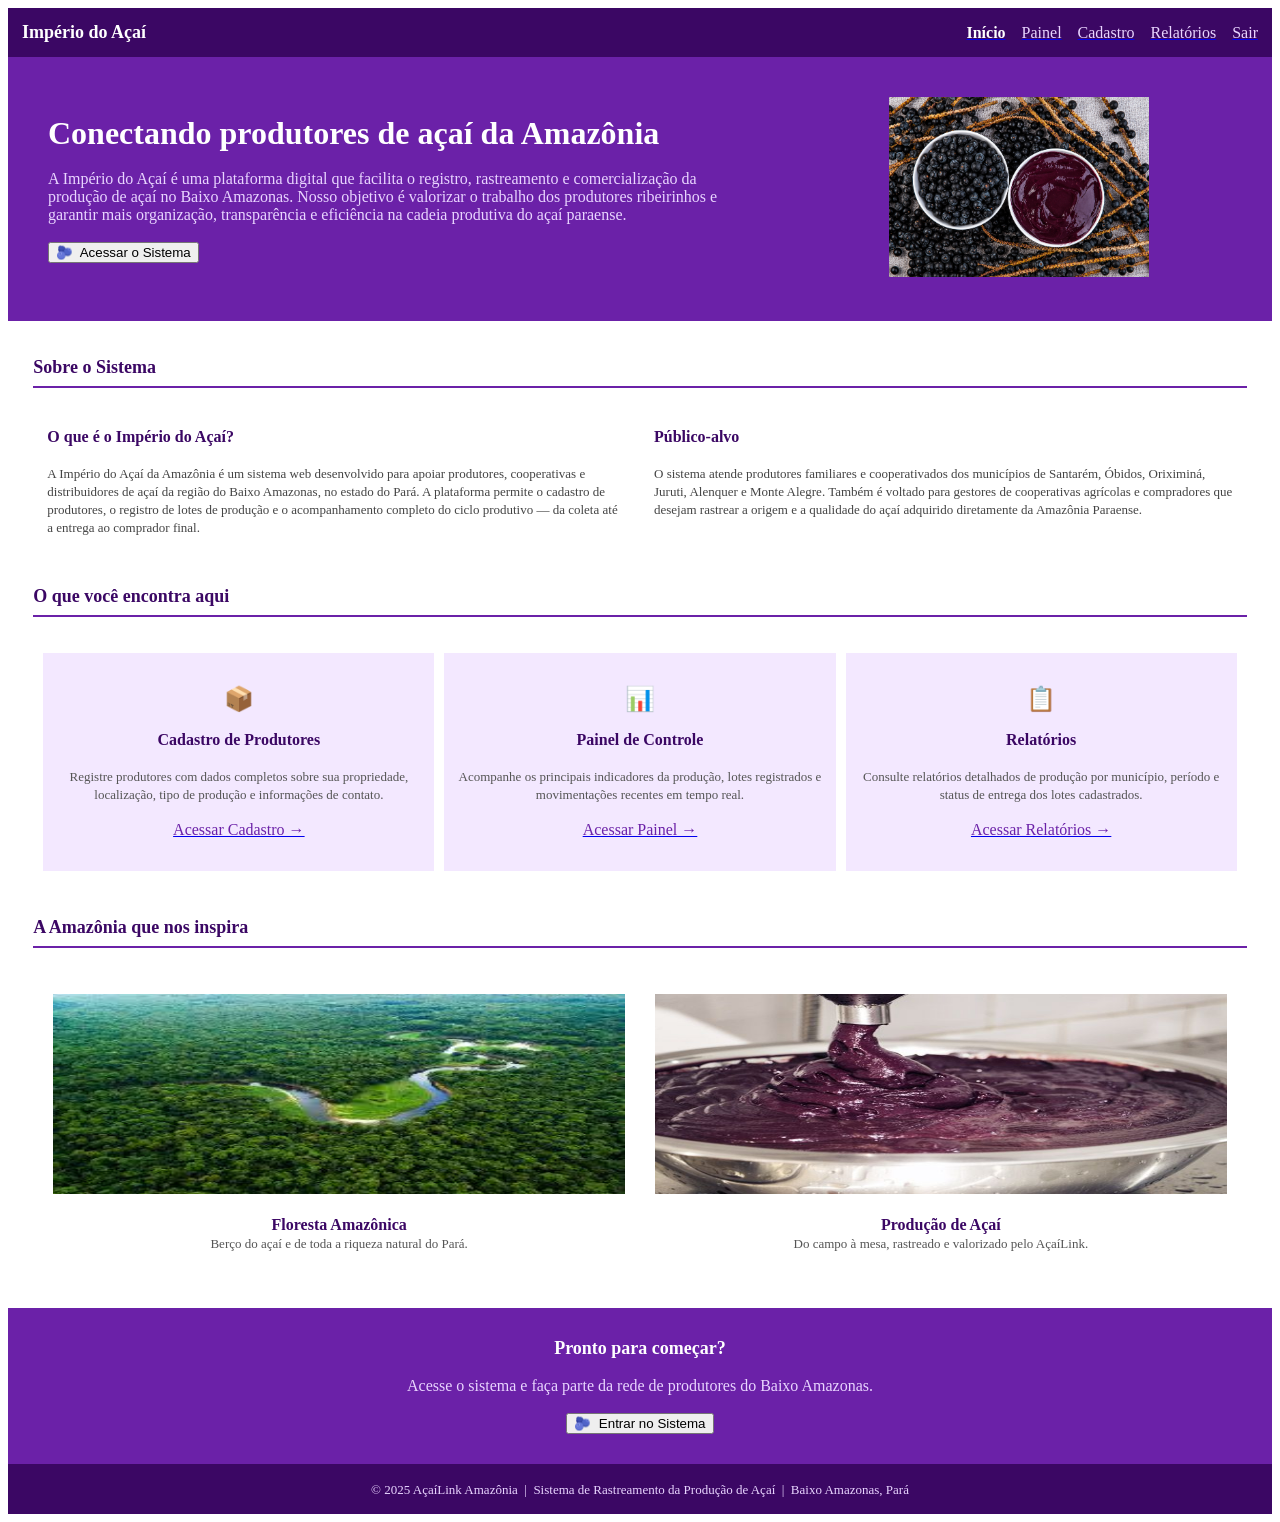
==== index.html @ d259d7e4 "troca do nome do site e reformulação da tela de inicior" ====
<!DOCTYPE html>
<html lang="pt-BR">
<head>
  <meta charset="UTF-8"/>
  <meta name="viewport" content="width=device-width, initial-scale=1.0"/>
  <title>Império do Açaí - Início</title>
</head>
<body bgcolor="#ffffff">

  <!-- NAVBAR -->
  <table width="100%" bgcolor="#3b0764" cellpadding="14" cellspacing="0">
    <tr>
      <td><font color="white" size="4"><b>Império do Açaí</b></font></td>
      <td align="right">
        <a href="index.html"><font color="white"><b>Início</b></font></a> &nbsp;&nbsp;
        <a href="painel.html"><font color="#e9d5ff">Painel</font></a> &nbsp;&nbsp;
        <a href="cadastro.html"><font color="#e9d5ff">Cadastro</font></a> &nbsp;&nbsp;
        <a href="relatorios.html"><font color="#e9d5ff">Relatórios</font></a> &nbsp;&nbsp;
        <a href="login.html"><font color="#e9d5ff">Sair</font></a>
      </td>
    </tr>
  </table>

  <!-- BANNER PRINCIPAL -->
  <table width="100%" bgcolor="#6b21a8" cellpadding="40" cellspacing="0">
    <tr>
      <td width="60%">
        <font color="white" size="6"><b>Conectando produtores de açaí da Amazônia</b></font><br><br>
        <font color="#e9d5ff" size="3">
          A Império do Açaí é uma plataforma digital que facilita o registro, rastreamento e
          comercialização da produção de açaí no Baixo Amazonas. Nosso objetivo é
          valorizar o trabalho dos produtores ribeirinhos e garantir mais organização,
          transparência e eficiência na cadeia produtiva do açaí paraense.
        </font>
        <br><br>
        <a href="login.html">
          <input type="button" value="🫐  Acessar o Sistema">
        </a>
      </td>
      <td width="40%" align="center">
        <img src="img/acai.png"
          width="260" height="180" alt="Frutos de açaí">
      </td>
    </tr>
  </table>

  <br><br>

  <!-- SOBRE O SISTEMA -->
  <table width="96%" align="center" cellpadding="0" cellspacing="0">
    <tr>
      <td><font color="#3b0764" size="4"><b>Sobre o Sistema</b></font></td>
    </tr>
    <tr><td><hr color="#6b21a8"></td></tr>
  </table>

  <br>

  <table width="96%" align="center" cellpadding="14" cellspacing="0">
    <tr>
      <td width="50%" valign="top">
        <font color="#3b0764" size="3"><b>O que é o Império do Açaí?</b></font><br><br>
        <font color="#444" size="2">
          A Império do Açaí da Amazônia é um sistema web desenvolvido para apoiar produtores,
          cooperativas e distribuidores de açaí da região do Baixo Amazonas, no estado
          do Pará. A plataforma permite o cadastro de produtores, o registro de lotes
          de produção e o acompanhamento completo do ciclo produtivo — da coleta até
          a entrega ao comprador final.
        </font>
      </td>
      <td width="50%" valign="top">
        <font color="#3b0764" size="3"><b>Público-alvo</b></font><br><br>
        <font color="#444" size="2">
          O sistema atende produtores familiares e cooperativados dos municípios de
          Santarém, Óbidos, Oriximiná, Juruti, Alenquer e Monte Alegre. Também é
          voltado para gestores de cooperativas agrícolas e compradores que desejam
          rastrear a origem e a qualidade do açaí adquirido diretamente da Amazônia Paraense.
        </font>
      </td>
    </tr>
  </table>

  <br><br>

  <!-- FUNCIONALIDADES -->
  <table width="96%" align="center" cellpadding="0" cellspacing="0">
    <tr>
      <td><font color="#3b0764" size="4"><b>O que você encontra aqui</b></font></td>
    </tr>
    <tr><td><hr color="#6b21a8"></td></tr>
  </table>

  <br>

  <table width="96%" align="center" cellpadding="14" cellspacing="10">
    <tr>

      <td width="33%" bgcolor="#f3e8ff" align="center" valign="top">
        <br>
        <font size="5">📦</font><br><br>
        <font color="#3b0764" size="3"><b>Cadastro de Produtores</b></font><br><br>
        <font color="#555" size="2">
          Registre produtores com dados completos sobre sua propriedade,
          localização, tipo de produção e informações de contato.
        </font><br><br>
        <a href="cadastro.html"><font color="#6b21a8">Acessar Cadastro →</font></a>
        <br><br>
      </td>

      <td width="33%" bgcolor="#f3e8ff" align="center" valign="top">
        <br>
        <font size="5">📊</font><br><br>
        <font color="#3b0764" size="3"><b>Painel de Controle</b></font><br><br>
        <font color="#555" size="2">
          Acompanhe os principais indicadores da produção, lotes registrados
          e movimentações recentes em tempo real.
        </font><br><br>
        <a href="painel.html"><font color="#6b21a8">Acessar Painel →</font></a>
        <br><br>
      </td>

      <td width="33%" bgcolor="#f3e8ff" align="center" valign="top">
        <br>
        <font size="5">📋</font><br><br>
        <font color="#3b0764" size="3"><b>Relatórios</b></font><br><br>
        <font color="#555" size="2">
          Consulte relatórios detalhados de produção por município,
          período e status de entrega dos lotes cadastrados.
        </font><br><br>
        <a href="relatorios.html"><font color="#6b21a8">Acessar Relatórios →</font></a>
        <br><br>
      </td>

    </tr>
  </table>

  <br><br>

  <!-- IMAGENS DA REGIÃO -->
  <table width="96%" align="center" cellpadding="0" cellspacing="0">
    <tr>
      <td><font color="#3b0764" size="4"><b>A Amazônia que nos inspira</b></font></td>
    </tr>
    <tr><td><hr color="#6b21a8"></td></tr>
  </table>

  <br>

  <table width="96%" align="center" cellpadding="10" cellspacing="10">
    <tr>
      <td width="50%" align="center">
        <img src="img/vista_Amazonia.jpg"
          width="100%" height="200" alt="Floresta Amazônica"><br><br>
        <font color="#3b0764" size="3"><b>Floresta Amazônica</b></font><br>
        <font color="#555" size="2">Berço do açaí e de toda a riqueza natural do Pará.</font>
      </td>
      <td width="50%" align="center">
        <img src="img/acai-foto--rosa-embrapa.jpg"
          width="100%" height="200" alt="Produção de Açaí"><br><br>
        <font color="#3b0764" size="3"><b>Produção de Açaí</b></font><br>
        <font color="#555" size="2">Do campo à mesa, rastreado e valorizado pelo AçaíLink.</font>
      </td>
    </tr>
  </table>

  <br><br>

  <!-- CHAMADA PARA AÇÃO -->
  <table width="100%" bgcolor="#6b21a8" cellpadding="30" cellspacing="0">
    <tr>
      <td align="center">
        <font color="white" size="4"><b>Pronto para começar?</b></font><br><br>
        <font color="#e9d5ff" size="3">Acesse o sistema e faça parte da rede de produtores do Baixo Amazonas.</font>
        <br><br>
        <a href="login.html">
          <input type="button" value="🫐  Entrar no Sistema">
        </a>
      </td>
    </tr>
  </table>

  <!-- RODAPÉ -->
  <table width="100%" bgcolor="#3b0764" cellpadding="16" cellspacing="0">
    <tr>
      <td align="center">
        <font color="#e9d5ff" size="2">
          © 2025 AçaíLink Amazônia &nbsp;|&nbsp; Sistema de Rastreamento da Produção de Açaí &nbsp;|&nbsp; Baixo Amazonas, Pará
        </font>
      </td>
    </tr>
  </table>

</body>
</html>
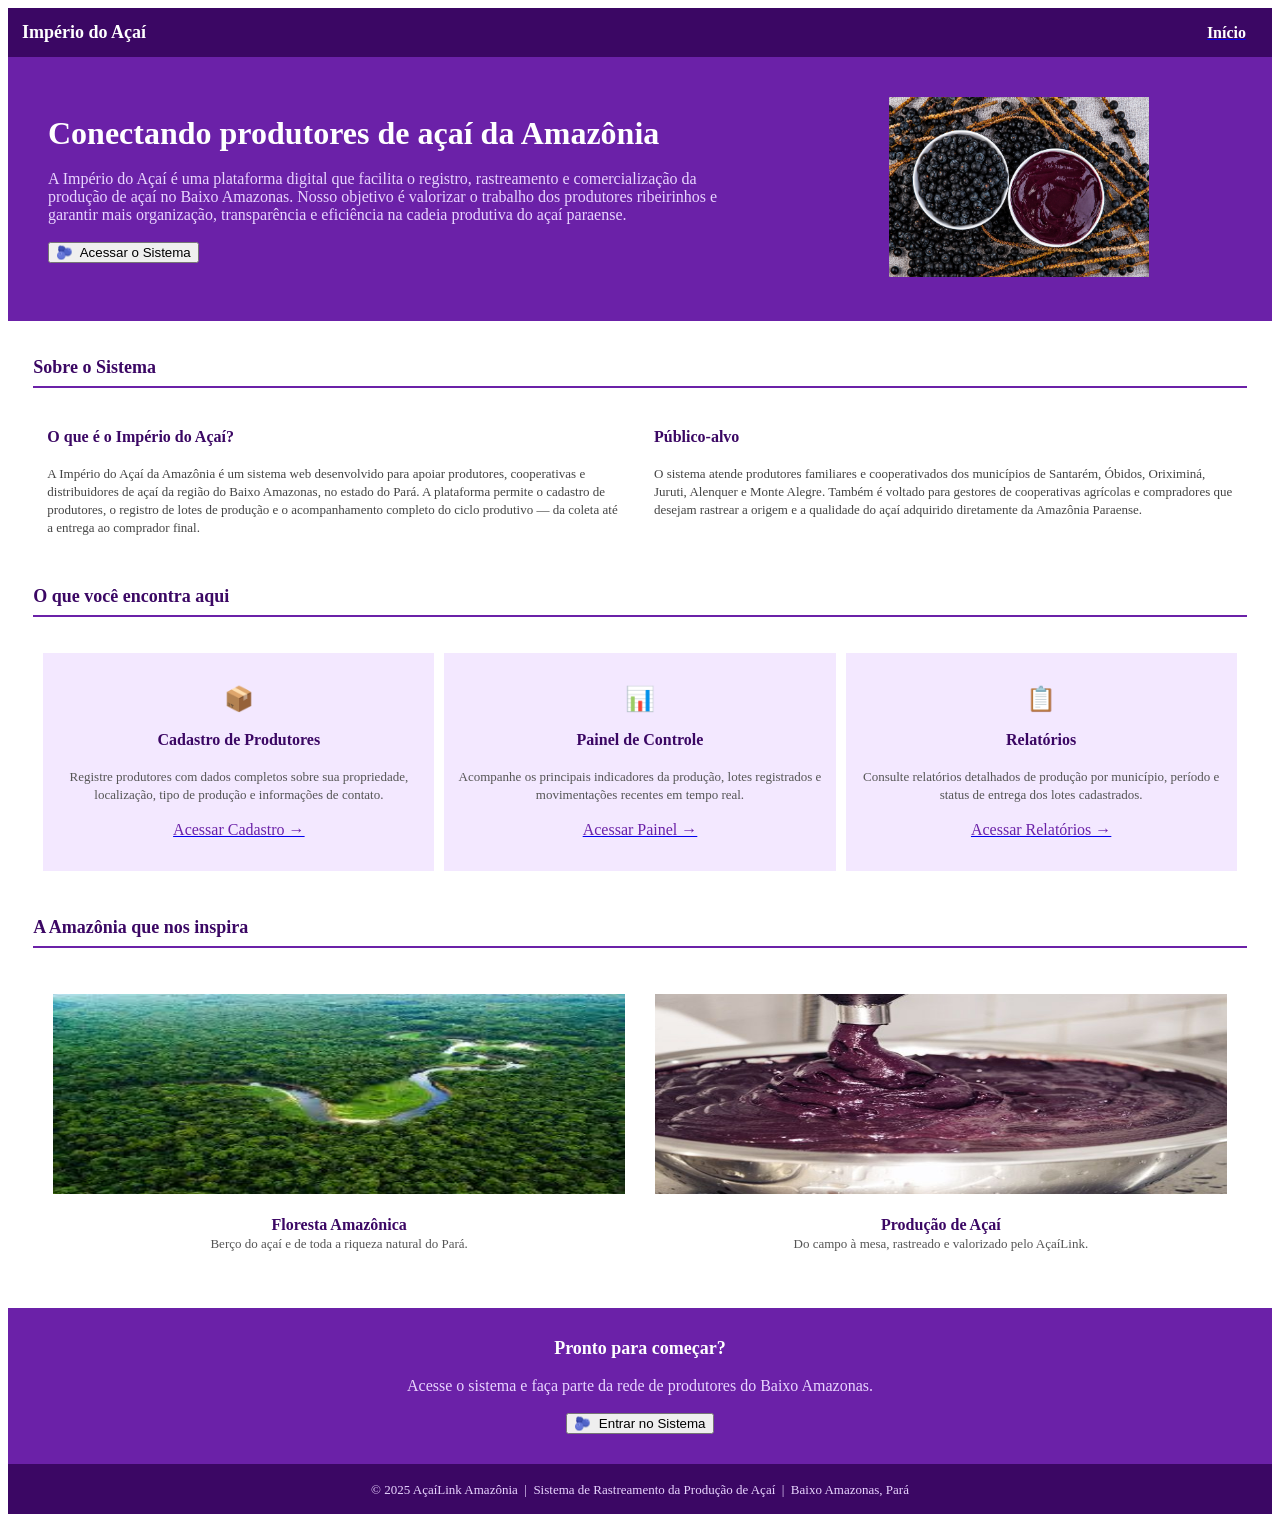
==== commit 14c3096a: "Ajuste nos botões e menu" ====
--- a/index.html
+++ b/index.html
@@ -13,10 +13,7 @@
       <td><font color="white" size="4"><b>Império do Açaí</b></font></td>
       <td align="right">
         <a href="index.html"><font color="white"><b>Início</b></font></a> &nbsp;&nbsp;
-        <a href="painel.html"><font color="#e9d5ff">Painel</font></a> &nbsp;&nbsp;
-        <a href="cadastro.html"><font color="#e9d5ff">Cadastro</font></a> &nbsp;&nbsp;
-        <a href="relatorios.html"><font color="#e9d5ff">Relatórios</font></a> &nbsp;&nbsp;
-        <a href="login.html"><font color="#e9d5ff">Sair</font></a>
+        
       </td>
     </tr>
   </table>
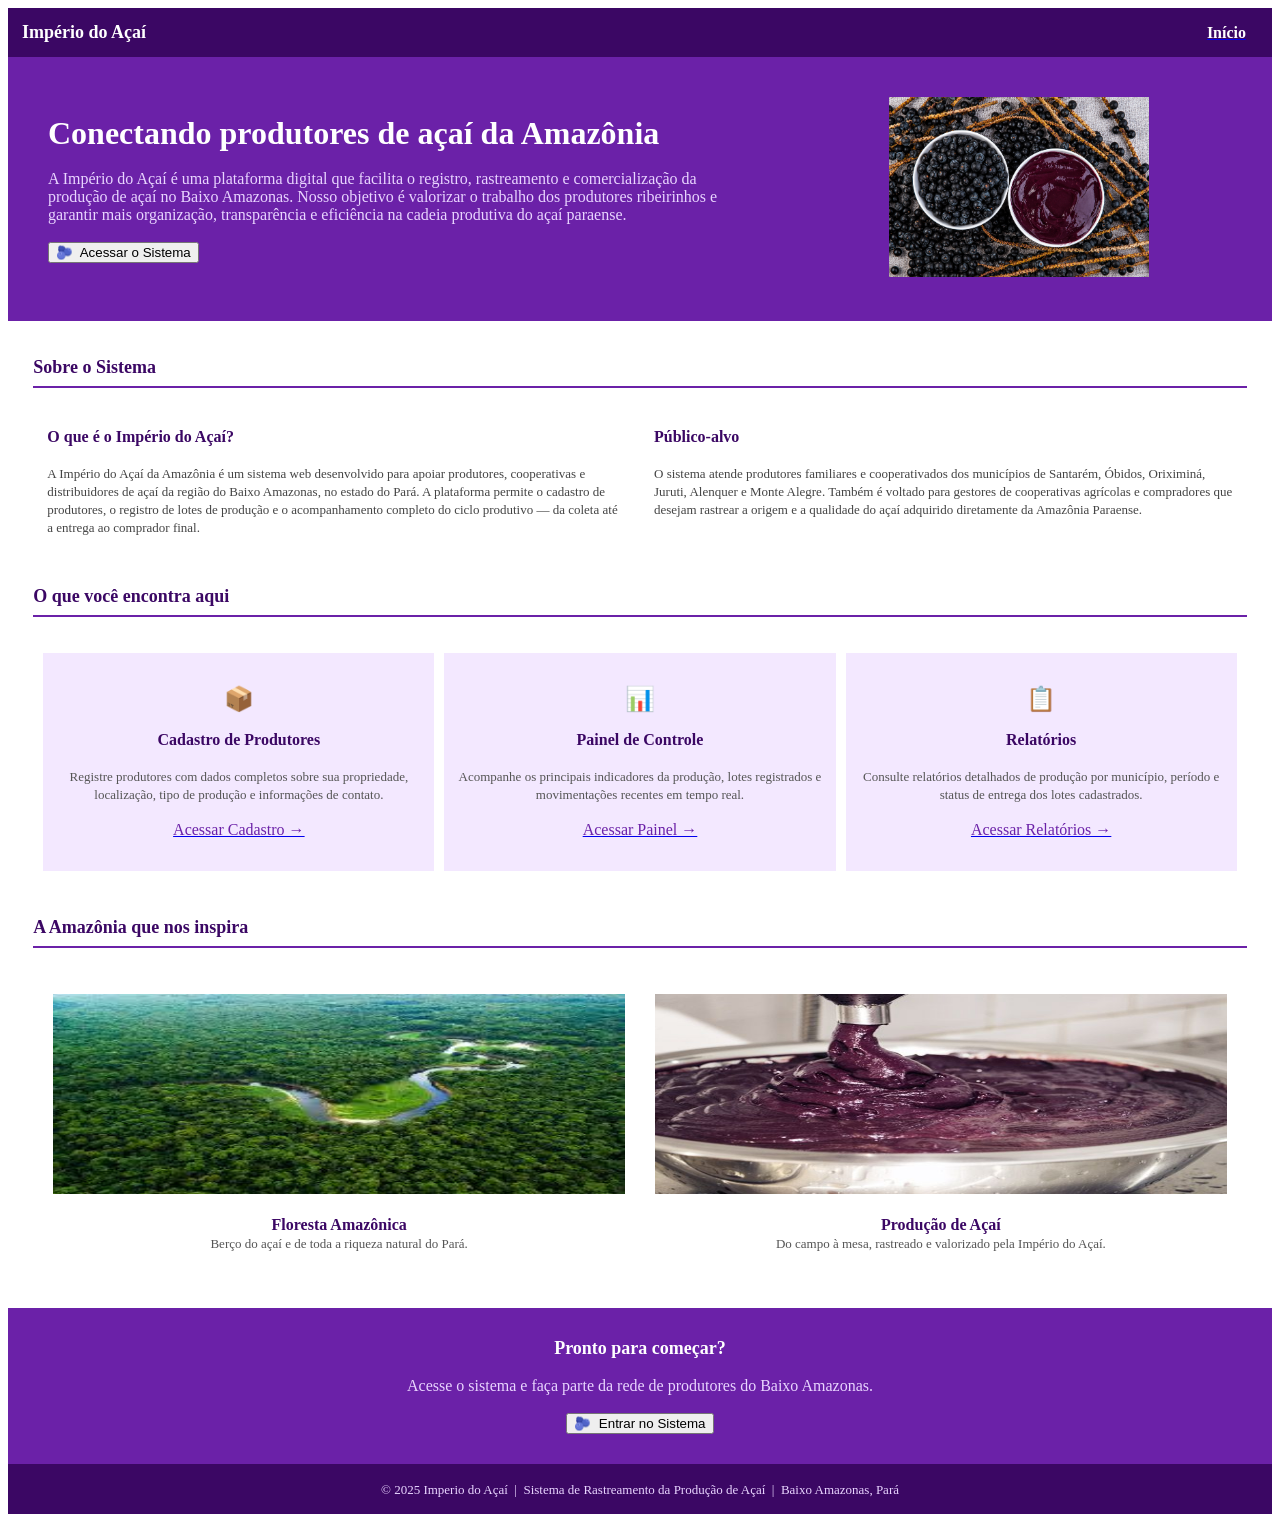
==== commit 3cb0df88: "reformulação de texto nas paginas" ====
--- a/index.html
+++ b/index.html
@@ -155,7 +155,7 @@
         <img src="img/acai-foto--rosa-embrapa.jpg"
           width="100%" height="200" alt="Produção de Açaí"><br><br>
         <font color="#3b0764" size="3"><b>Produção de Açaí</b></font><br>
-        <font color="#555" size="2">Do campo à mesa, rastreado e valorizado pelo AçaíLink.</font>
+        <font color="#555" size="2">Do campo à mesa, rastreado e valorizado pela Império do Açaí.</font>
       </td>
     </tr>
   </table>
@@ -181,7 +181,7 @@
     <tr>
       <td align="center">
         <font color="#e9d5ff" size="2">
-          © 2025 AçaíLink Amazônia &nbsp;|&nbsp; Sistema de Rastreamento da Produção de Açaí &nbsp;|&nbsp; Baixo Amazonas, Pará
+          © 2025 Imperio do Açaí &nbsp;|&nbsp; Sistema de Rastreamento da Produção de Açaí &nbsp;|&nbsp; Baixo Amazonas, Pará
         </font>
       </td>
     </tr>
